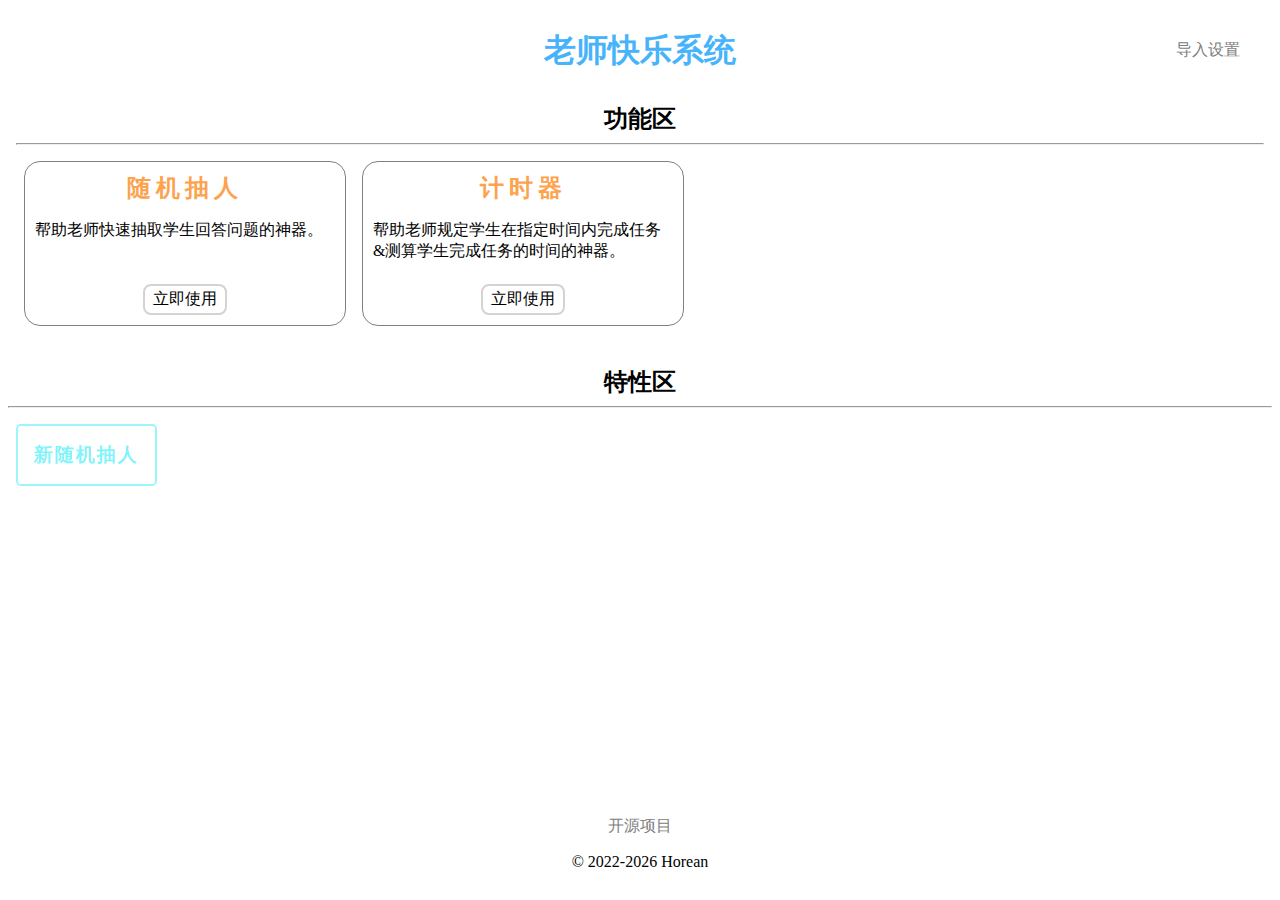
==== index.html @ 39faee44 "内部更新 Feature" ====
﻿<!DOCTYPE html>
<html lang="zh">
<head>
    <meta charset="UTF-8">
    <title>老师快乐系统</title>
    <style>
        * {
            user-select: none;
        }

        #head, #body, #foot {
            position: relative;
            text-align: center;
        }

        #title-container {
            display: inline-block;
        }

        #title {
            color: var(--theme-blue);
            cursor: pointer;
            transition: color 300ms ease-in-out;
        }

        #title:hover {
            color: skyblue;
        }

        #navbar {
            position: absolute;
            top: 2em;
            right: 2em;
        }

        #body {
            padding-bottom: 100px;
        }

        #usage-area {
            padding: 8px;
        }

        .area-title {
            margin: 0;
            font-size: 24px;
        }

        #foot {
            width: 100%;
            height: 100px;
            position: absolute;
            left: 0;
            bottom: 0;
        }
    </style>
    <link rel="stylesheet" href="./assets/css/init.css">
    <link rel="stylesheet" href="./assets/css/popup.css">
    <link rel="stylesheet" href="./assets/css/notice.css">
    <link rel="stylesheet" href="./assets/css/fn-item.css">
    <link rel="stylesheet" href="./assets/css/ft-item.css">
    <script src="./assets/js/init.js"></script>
    <script src="./assets/js/popup.js"></script>
    <script src="./assets/js/notice.js"></script>
    <script src="./assets/js/nav/import.js"></script>
    <script src="./assets/js/fn/rand-stu.js"></script>
    <script src="./assets/js/fn/count-down.js"></script>
</head>
<body>
<header id="head">
    <h1 id="title-container">
        <span id="title" title="老师快乐系统">老师快乐系统</span>
    </h1>
    <nav id="navbar">
        <a id="import-btn" class="general-link">导入设置</a>
    </nav>
</header>
<article id="body">
    <div id="usage-area">
        <section>
            <h1 class="area-title">功能区</h1>
        </section>
        <hr>
        <section>
            <ul id="fn-list">
                <li id="example-fn" class="fn-item" title="XD">
                    <h2 class="fn-item-title">Example Function</h2>
                    <p class="fn-item-desc">This is an example.<br>But, how do you find me?</p>
                    <button class="fn-item-btn general-btn">立即使用</button>
                    <div class="fn-item-info">What?! You see me!</div>
                </li>
            </ul>
        </section>
    </div>
    <div id="feature-area">
        <section>
            <h1 class="area-title">特性区</h1>
        </section>
        <hr>
        <section>
            <ul id="ft-list">
                <!-- neon effect -->
                <li id="example-ft" class="ft-item" title="XD">
                    <span></span>
                    <span></span>
                    <span></span>
                    <span></span>
                    <h3 class="ft-item-text">Example Feature</h3>
                </li>
            </ul>
        </section>
    </div>
    <div id="topic-desc">

    </div>
</article>
<div id="mask-popup">
    <div id="popup">
        <section id="popup-nav">
            <span id="popup-nav-close">×</span>
        </section>
        <section id="popup-body">
            <h1 id="popup-body-title"></h1>
            <div id="popup-body-info"></div>
        </section>
    </div>
</div>
<aside>
    <div id="notice-area"></div>
</aside>
<footer id="foot">
    <p><a class="general-link" href="https://github.com/Horean0574/tch-sys/" target="_blank">开源项目</a></p>
    <p id="copyright">&copy; 2022<span id="this-year"></span> Horean</p>
</footer>
<section id="loading-cover">
    <span style="--i: 1">L</span>
    <span style="--i: 2">o</span>
    <span style="--i: 3">a</span>
    <span style="--i: 4">d</span>
    <span style="--i: 5">i</span>
    <span style="--i: 6">n</span>
    <span style="--i: 7">g</span>
    <span style="--i: 8">.</span>
    <span style="--i: 9">.</span>
    <span style="--i: 10">.</span>
</section>
<script>
    addEventListener("load", function () {
        // refresh page if clicking the title
        let pageTitle = document.querySelector("#title");
        pageTitle.addEventListener("click", function () {
            location.reload();
        });

        // get the newest footer date
        let thisYear = document.querySelector("#this-year");
        let date = new Date();
        thisYear.innerHTML = "-" + date.getFullYear();

        // establish localStorage
        if (localStorage["settings"] === undefined) {
            localStorage["settings"] = JSON.stringify({});
        }

        // initialize navigation bar
        initNav();

        // initialize Functions Area
        let fnList = document.querySelector("#fn-list");
        let fnListReq = new XMLHttpRequest();
        fnListReq.open("get", "./assets/data/functions.json");
        fnListReq.send(null);
        fnListReq.addEventListener("load", function () {
            new Promise((resolve) => {
                initFnEle(fnList, fnListReq);
                resolve();
            }).then(() => {
                initFunctions();
            });
        });
        initPopup(); // popup
        initNotice(); // notice

        // initialize Features Area
        let ftList = document.querySelector("#ft-list");
        let ftListReq = new XMLHttpRequest();
        ftListReq.open("get", "./assets/data/features.json");
        ftListReq.send(null);
        ftListReq.addEventListener("load", function () {
            new Promise((resolve) => {
                initFtEle(ftList, ftListReq);
                resolve();
            }).then(() => {
                initFeatures();
            });
        });

        // end loading
        setTimeout(() => {
            let loadingCover = document.querySelector("#loading-cover");
            loadingCover.style.display = "none";
        }, 200);
    });
</script>
</body>
</html>
---- assets/css/init.css ----
:root {
    --theme-blue: #46b3fa;
    --theme-orange: orange;
    --fe-pre-clr: orange; /* focus-enabled */
    --fe-aft-clr: deepskyblue;
    --fd-pre-clr: darkgray; /* focus-disabled */
    --fd-aft-clr: #9c9c9c;
    --th-pre-clr: #fda34e; /* title-hover */
    --th-aft-clr: orange;
    --neon-clr: #03e9f4;
    --neon-clr-a: #03e9f466; /* color alpha */
}

@font-face {
    font-family: "JetBrains Mono";
    src: url("../fonts/JetBrainsMono-Regular.woff2");
}

@keyframes cardFlip {
    0% {
        filter: blur(0);
        opacity: 1;
    }
    50% {
        filter: blur(6px);
        opacity: 0.4;
    }
    100% {
        filter: blur(0);
        opacity: 1;
    }
}

@keyframes tipShake {
    0% {
        color: red;
        transform: translateX(-4px);
    }
    25% {
        transform: translateX(7px);
    }
    50% {
        transform: translateX(-6px);
    }
    75% {
        transform: translateX(6px);
    }
    100% {
        color: black;
        transform: none;
    }
}

@keyframes neon1 {
    0% {
        left: -100%;
    }
    50%, 100% {
        left: 100%;
    }
}

@keyframes neon2 {
    0% {
        top: -100%;
    }
    50%, 100% {
        top: 100%;
    }
}

@keyframes neon3 {
    0% {
        right: -100%;
    }
    50%, 100% {
        right: 100%;
    }
}

@keyframes neon4 {
    0% {
        bottom: -100%;
    }
    50%, 100% {
        bottom: 100%;
    }
}

@keyframes textJump {
    0%, 40%, 100% {
        transform: translateY(0);
    }
    20% {
        transform: translateY(-30px);
    }
}

* {
    box-sizing: border-box;
}

html {
    min-height: 100vh;
    position: relative;
}

body {
    height: auto;
    min-height: 100%;
}

button, label {
    cursor: pointer;
}

.general-link {
    text-decoration: none;
    color: gray;
    cursor: pointer;
    transition: color 150ms ease-in-out;
}

.general-link:hover {
    color: var(--fe-pre-clr);
}

.general-link:active {
    color: var(--fe-aft-clr);
}

/*.general-link:disabled:hover {*/
/*    color: var(--fd-pre-clr);*/
/*}*/

/*.general-link:disabled:active {*/
/*    color: var(--fd-aft-clr);*/
/*}*/

.general-btn {
    padding: 3px 8px;
    background-color: white;
    border-color: lightgray;
    border-style: solid;
    border-radius: 8px;
    outline: none;
    cursor: pointer;
    transition: border-color 150ms ease-in-out;
}

.general-btn:enabled:hover {
    border-color: var(--fe-pre-clr);
}

.general-btn:enabled:active {
    border-color: var(--fe-aft-clr);
}

.general-btn:disabled:hover {
    border-color: var(--fd-pre-clr);
}

.general-btn:disabled:active {
    border-color: var(--fd-aft-clr);
}

#loading-cover {
    width: 100vw;
    height: 100vh;
    position: fixed;
    top: 0;
    left: 0;
    z-index: 999;
    background: ghostwhite;
    text-align: center;
}

#loading-cover span {
    margin: 0;
    display: inline-block;
    line-height: 100vh;
    font-size: 8vmin;
    animation: textJump 2s ease-in-out infinite;
    animation-delay: calc(80ms * var(--i));
}
---- assets/css/popup.css ----
#mask-popup {
    position: fixed;
    left: 0;
    top: 0;
    width: 100vw;
    height: 100vh;
    background-color: rgba(0, 0, 0, 0.7);
    visibility: hidden;
    filter: blur(32px);
    opacity: 0;
    transition: filter 250ms ease-in-out, opacity 450ms ease-in-out;
    z-index: 99;
}

#popup {
    position: fixed;
    left: calc((100vw - 868px) / 2);
    top: calc((100vh - 568px) / 2);
    width: 868px; /* 850px + 8px * 2 + 1px * 2 */
    height: 568px; /* 550px + 8px * 2 + 1px * 2 */
    background-color: whitesmoke;
    border: solid 1px gray;
    border-radius: 1em;
    padding: 8px;
    box-shadow: 0 0 5px darkgray;
    z-index: 100;
}

#popup-nav {
    position: absolute;
}

#popup-nav-close {
    position: relative;
    bottom: 6px;
    left: 824px;
    font-size: 32px;
    line-height: 32px;
    border-radius: 50%;
    display: inline-block;
    cursor: pointer;
    transition: color 100ms ease-in-out;
}

#popup-nav-close:hover {
    color: red;
}

#popup-body-title {
    color: forestgreen;
    font-size: 32px;
    text-align: center;
}

#popup-body-info {
    height: 430px;
    padding: 12px;
    font-size: 24px;
    line-height: 24px;
}
---- assets/css/notice.css ----
:root {
    --success-color: #068043;
    --danger-color: #FE4365;
}

@keyframes notice-flip {
    0% {
        transform: translateX(150%);
    }
    5% {
        transform: translateX(0);
    }
    95% {
        transform: translateX(0);
    }
    100% {
        transform: translateX(150%);
    }
}

@keyframes notice-hide {
    0% {
        transform: translateX(0);
    }
    100% {
        transform: translateX(150%);
    }
}

.notice {
    position: fixed;
    right: 1em;
    bottom: 1em;
    width: auto;
    height: 2.2em;
    display: inline-block;
    border-style: solid;
    border-width: 1px;
    border-radius: 0.5em;
    border-color: #FFFFFF99;
    padding: 0.4em 0.8em;
    box-shadow: 1px 1px 3px darkgray;
    color: white;
    z-index: 150;
    animation: notice-flip 8s ease-in-out forwards;
}

.notice-success {
    background-color: var(--success-color);
}

.notice-danger {
    background-color: var(--danger-color);
}
---- assets/css/fn-item.css ----
#fn-list {
    padding: 0;
    list-style: none;
    text-align: left;
}

.fn-item {
    width: 322px; /* 300px + 10px * 2 + 1px * 2 */
    margin: 0 8px 16px;
    padding: 10px;
    border: solid gray 1px;
    border-radius: 1em;
    display: inline-block;
    text-align: center;
    transition: box-shadow 200ms ease-in-out, transform 200ms ease-in-out;
}

.fn-item:hover {
    transform: translateY(-3px);
    box-shadow: 2px 2px 2px lightgray;
}

.fn-item-title {
    margin: 0;
    color: var(--th-pre-clr);
    letter-spacing: 5px;
    transition: color 300ms ease-in-out;
}

.fn-item:hover .fn-item-title {
    color: var(--th-aft-clr);
}

.fn-item-desc {
    height: 3em;
    text-align: left;
}

.fn-item-btn {
    font-size: 1em;
}

.fn-item-info {
    display: none;
}

#example-fn {
    display: none;
}
---- assets/css/ft-item.css ----
#ft-list {
    padding: 0;
    list-style: none;
    text-align: left;
}

.ft-item {
    position: relative;
    margin: 0 8px 16px;
    padding: 1em;
    border: solid var(--neon-clr-a) 2px;
    border-radius: 0.3em;
    display: inline-block;
    overflow: hidden;
    text-align: center;
    cursor: pointer;
    transition-property: border-color, box-shadow, transform;
    transition-duration: 300ms, 200ms, 200ms;
    transition-timing-function: ease-in, ease-in-out, ease-in-out;
}

.ft-item:nth-child(3n+1) {
    filter: hue-rotate(110deg);
}

.ft-item:nth-child(3n+2) {
    filter: hue-rotate(0);
}

.ft-item:nth-child(3n+3) {
    filter: hue-rotate(270deg);
}

.ft-item:hover {
    border-color: transparent;
    transform: translateY(-3px);
    box-shadow: 0 0 5px var(--neon-clr);
}

.ft-item-text {
    margin: 0;
    color: var(--neon-clr);
    opacity: 0.5;
    letter-spacing: 2px;
    transition: color 300ms ease-in-out;
}

.ft-item:hover .ft-item-text {
    color: var(--th-aft-clr);
}

.ft-item span {
    position: absolute;
    display: block;
}

.ft-item span:nth-child(1) {
    top: 0;
    left: -100%;
    width: 100%;
    height: 2px;
    background: linear-gradient(90deg, transparent, var(--neon-clr));
}

.ft-item:hover span:nth-child(1) {
    animation: neon1 1s linear infinite;
}

.ft-item span:nth-child(2) {
    top: -100%;
    right: 0;
    width: 2px;
    height: 100%;
    background: linear-gradient(180deg, transparent, var(--neon-clr));
}

.ft-item:hover span:nth-child(2) {
    animation: neon2 1s linear infinite;
    animation-delay: 0.25s;
}

.ft-item span:nth-child(3) {
    bottom: 0;
    right: -100%;
    width: 100%;
    height: 2px;
    background: linear-gradient(270deg, transparent, var(--neon-clr));
}

.ft-item:hover span:nth-child(3) {
    animation: neon3 1s linear infinite;
    animation-delay: 0.5s;
}

.ft-item span:nth-child(4) {
    bottom: -100%;
    left: 0;
    width: 2px;
    height: 100%;
    background: linear-gradient(360deg, transparent, var(--neon-clr));
}

.ft-item:hover span:nth-child(4) {
    animation: neon4 1s linear infinite;
    animation-delay: 0.75s;
}

#example-ft {
    display: none;
}
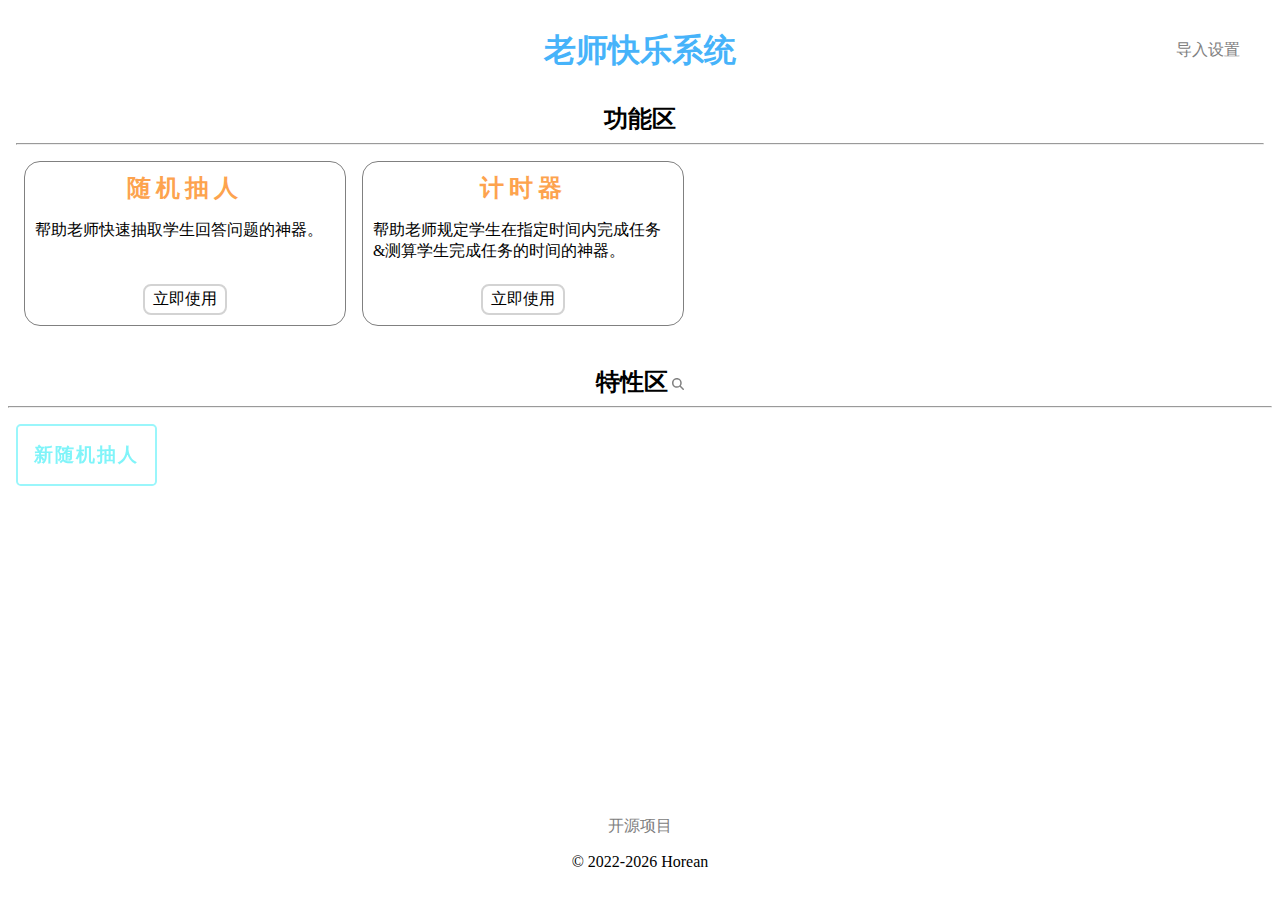
==== commit 06ca2b2a: "更新 Feature Area 框架基本实现" ====
--- a/index.html
+++ b/index.html
@@ -27,7 +27,7 @@
             color: skyblue;
         }
 
-        #navbar {
+        #navbar-r {
             position: absolute;
             top: 2em;
             right: 2em;
@@ -43,7 +43,12 @@
 
         .area-title {
             margin: 0;
+            display: inline-block;
             font-size: 24px;
+        }
+
+        #ft-link-icon {
+            width: 12px;
         }
 
         #foot {
@@ -71,7 +76,7 @@
     <h1 id="title-container">
         <span id="title" title="老师快乐系统">老师快乐系统</span>
     </h1>
-    <nav id="navbar">
+    <nav id="navbar-r">
         <a id="import-btn" class="general-link">导入设置</a>
     </nav>
 </header>
@@ -95,6 +100,12 @@
     <div id="feature-area">
         <section>
             <h1 class="area-title">特性区</h1>
+            <a class="general-svg-link">
+                <svg id="ft-link-icon" xmlns="http://www.w3.org/2000/svg" viewBox="0 0 512 512">
+                    <!--!Font Awesome Free 6.5.2 by @fontawesome - https://fontawesome.com License - https://fontawesome.com/license/free Copyright 2024 Fonticons, Inc.-->
+                    <path d="M416 208c0 45.9-14.9 88.3-40 122.7L502.6 457.4c12.5 12.5 12.5 32.8 0 45.3s-32.8 12.5-45.3 0L330.7 376c-34.4 25.2-76.8 40-122.7 40C93.1 416 0 322.9 0 208S93.1 0 208 0S416 93.1 416 208zM208 352a144 144 0 1 0 0-288 144 144 0 1 0 0 288z"/>
+                </svg>
+            </a>
         </section>
         <hr>
         <section>
@@ -117,7 +128,7 @@
 <div id="mask-popup">
     <div id="popup">
         <section id="popup-nav">
-            <span id="popup-nav-close">×</span>
+            <span id="popup-nav-close">&times;</span>
         </section>
         <section id="popup-body">
             <h1 id="popup-body-title"></h1>
@@ -163,7 +174,7 @@
         }
 
         // initialize navigation bar
-        initNav();
+        initHomeNav();
 
         // initialize Functions Area
         let fnList = document.querySelector("#fn-list");
@@ -182,13 +193,17 @@
         initNotice(); // notice
 
         // initialize Features Area
+        let ftLinkIcon = document.querySelector("#ft-link-icon");
+        ftLinkIcon.addEventListener("click", function () {
+            location = createUrlObj("/feature");
+        });
         let ftList = document.querySelector("#ft-list");
         let ftListReq = new XMLHttpRequest();
         ftListReq.open("get", "./assets/data/features.json");
         ftListReq.send(null);
         ftListReq.addEventListener("load", function () {
             new Promise((resolve) => {
-                initFtEle(ftList, ftListReq);
+                initFtEle(ftList, ftListReq, false);
                 resolve();
             }).then(() => {
                 initFeatures();
--- a/assets/css/init.css
+++ b/assets/css/init.css
@@ -13,7 +13,12 @@
 
 @font-face {
     font-family: "JetBrains Mono";
-    src: url("../fonts/JetBrainsMono-Regular.woff2");
+    src: url(../fonts/JetBrainsMono-Regular.woff2);
+}
+
+@font-face {
+    font-family: "Sounso Quality";
+    src: url(../fonts/SounsoQuality.ttf);
 }
 
 @keyframes cardFlip {
@@ -127,6 +132,21 @@
 
 .general-link:active {
     color: var(--fe-aft-clr);
+}
+
+.general-svg-link {
+    text-decoration: none;
+    fill: gray;
+    cursor: pointer;
+    transition: fill 150ms ease-in-out;
+}
+
+.general-svg-link:hover {
+    fill: var(--fe-pre-clr);
+}
+
+.general-svg-link:active {
+    fill: var(--fe-aft-clr);
 }
 
 /*.general-link:disabled:hover {*/
@@ -179,6 +199,7 @@
     margin: 0;
     display: inline-block;
     line-height: 100vh;
+    font-family: "Sounso Quality", system-ui;
     font-size: 8vmin;
     animation: textJump 2s ease-in-out infinite;
     animation-delay: calc(80ms * var(--i));
--- a/assets/css/ft-item.css
+++ b/assets/css/ft-item.css
@@ -17,6 +17,11 @@
     transition-property: border-color, box-shadow, transform;
     transition-duration: 300ms, 200ms, 200ms;
     transition-timing-function: ease-in, ease-in-out, ease-in-out;
+}
+
+.ft-item-large {
+    width: 250px;
+    height: 200px;
 }
 
 .ft-item:nth-child(3n+1) {
@@ -47,6 +52,17 @@
 
 .ft-item:hover .ft-item-text {
     color: var(--th-aft-clr);
+}
+
+.ft-item-desc {
+    color: darkgray;
+    text-align: left;
+    text-indent: 2em;
+    transition: color 300ms ease-in-out;
+}
+
+.ft-item:hover .ft-item-desc {
+    color: gray;
 }
 
 .ft-item span {
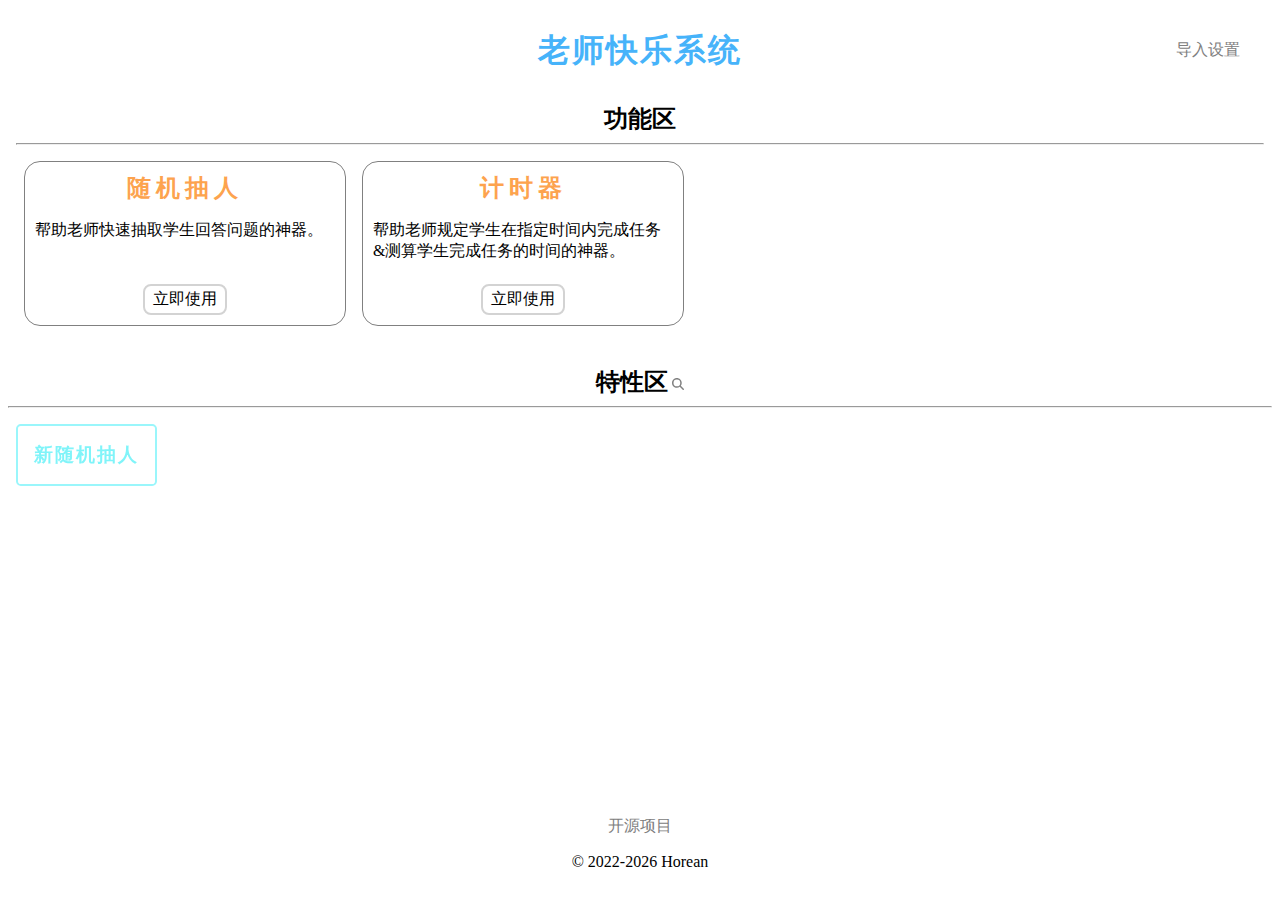
==== commit 14d4ee82: "更新 新随机抽人 基本框架" ====
--- a/index.html
+++ b/index.html
@@ -19,6 +19,7 @@
 
         #title {
             color: var(--theme-blue);
+            letter-spacing: 2px;
             cursor: pointer;
             transition: color 300ms ease-in-out;
         }
@@ -156,65 +157,68 @@
     <span style="--i: 10">.</span>
 </section>
 <script>
+    // refresh page if clicking the title
+    let pageTitle = document.querySelector("#title");
+    pageTitle.addEventListener("click", function () {
+        location.reload();
+    });
+
+    // get the newest footer date
+    let thisYear = document.querySelector("#this-year");
+    let date = new Date();
+    thisYear.innerHTML = "-" + date.getFullYear();
+
+    // establish localStorage
+    if (localStorage["settings"] === undefined) {
+        localStorage["settings"] = JSON.stringify({});
+    }
+
+    // initialize navigation bar
+    initHomeNav();
+
+    // initialize Functions Area
+    let fnList = document.querySelector("#fn-list");
+    let fnListReq = new XMLHttpRequest();
+    fnListReq.open("get", "./assets/data/functions.json");
+    fnListReq.send(null);
+    fnListReq.addEventListener("load", function () {
+        new Promise((resolve) => {
+            initFnEle(fnList, fnListReq);
+            resolve();
+        }).then(() => {
+            initFunctions();
+        });
+    });
+    initPopup(); // popup
+    initNotice(); // notice
+
+    // initialize Features Area
+    let ftLinkIcon = document.querySelector("#ft-link-icon");
+    ftLinkIcon.addEventListener("click", function () {
+        location = createUrlObj("/feature");
+    });
+    let ftList = document.querySelector("#ft-list");
+    let ftListReq = new XMLHttpRequest();
+    ftListReq.open("get", "./assets/data/features.json");
+    ftListReq.send(null);
+    ftListReq.addEventListener("load", function () {
+        new Promise((resolve) => {
+            initFtEle(ftList, ftListReq, false);
+            // change size value into real numbers for transitions
+            for (let item of ftItems) {
+                item.style.width = item.offsetWidth + "px";
+                item.style.height = item.offsetHeight + "px";
+            }
+            resolve();
+        }).then(() => {
+            initFeatures();
+        });
+    });
+
+    // end loading
     addEventListener("load", function () {
-        // refresh page if clicking the title
-        let pageTitle = document.querySelector("#title");
-        pageTitle.addEventListener("click", function () {
-            location.reload();
-        });
-
-        // get the newest footer date
-        let thisYear = document.querySelector("#this-year");
-        let date = new Date();
-        thisYear.innerHTML = "-" + date.getFullYear();
-
-        // establish localStorage
-        if (localStorage["settings"] === undefined) {
-            localStorage["settings"] = JSON.stringify({});
-        }
-
-        // initialize navigation bar
-        initHomeNav();
-
-        // initialize Functions Area
-        let fnList = document.querySelector("#fn-list");
-        let fnListReq = new XMLHttpRequest();
-        fnListReq.open("get", "./assets/data/functions.json");
-        fnListReq.send(null);
-        fnListReq.addEventListener("load", function () {
-            new Promise((resolve) => {
-                initFnEle(fnList, fnListReq);
-                resolve();
-            }).then(() => {
-                initFunctions();
-            });
-        });
-        initPopup(); // popup
-        initNotice(); // notice
-
-        // initialize Features Area
-        let ftLinkIcon = document.querySelector("#ft-link-icon");
-        ftLinkIcon.addEventListener("click", function () {
-            location = createUrlObj("/feature");
-        });
-        let ftList = document.querySelector("#ft-list");
-        let ftListReq = new XMLHttpRequest();
-        ftListReq.open("get", "./assets/data/features.json");
-        ftListReq.send(null);
-        ftListReq.addEventListener("load", function () {
-            new Promise((resolve) => {
-                initFtEle(ftList, ftListReq, false);
-                resolve();
-            }).then(() => {
-                initFeatures();
-            });
-        });
-
-        // end loading
-        setTimeout(() => {
-            let loadingCover = document.querySelector("#loading-cover");
-            loadingCover.style.display = "none";
-        }, 200);
+        let loadingCover = document.querySelector("#loading-cover");
+        loadingCover.style.display = "none";
     });
 </script>
 </body>
--- a/assets/css/init.css
+++ b/assets/css/init.css
@@ -106,13 +106,14 @@
 }
 
 html {
+    position: relative;
     min-height: 100vh;
-    position: relative;
 }
 
 body {
-    height: auto;
-    min-height: 100%;
+    min-height: 100vh;
+    margin: 0;
+    padding: 8px;
 }
 
 button, label {
@@ -136,16 +137,19 @@
 
 .general-svg-link {
     text-decoration: none;
+}
+
+.general-svg-link svg {
     fill: gray;
     cursor: pointer;
     transition: fill 150ms ease-in-out;
 }
 
-.general-svg-link:hover {
+.general-svg-link svg:hover {
     fill: var(--fe-pre-clr);
 }
 
-.general-svg-link:active {
+.general-svg-link svg:active {
     fill: var(--fe-aft-clr);
 }
 
@@ -182,6 +186,40 @@
 
 .general-btn:disabled:active {
     border-color: var(--fd-aft-clr);
+}
+
+.shadow-btn {
+    width: 165px;
+    padding: 0.6em 3em;
+    background-color: whitesmoke;
+    border: transparent solid 2px;
+    border-radius: 0.4em;
+    outline: none;
+    font-size: 16px;
+    cursor: pointer;
+    transition-property: background-color, box-shadow, opacity, transform, width, padding, color;
+    transition-duration: 300ms, 300ms, 250ms, 300ms, 300ms, 300ms, 150ms;
+    transition-timing-function: ease-in, ease-out, ease-in-out, ease-out, ease-out, ease-out, ease-out;
+}
+
+.shadow-btn:enabled:hover {
+    background-color: floralwhite;
+    box-shadow: 1px 0 4px #333;
+    opacity: 0.8;
+    transform: translateY(-2px);
+}
+
+.shadow-btn:enabled:active {
+    opacity: 0.6;
+    color: dimgray;
+}
+
+.shadow-btn.active:enabled {
+    width: 70%;
+    padding: 0.6em 1.5em;
+    transform: translateX(15%);
+    background-color: antiquewhite;
+    color: var(--theme-blue);
 }
 
 #loading-cover {
--- a/assets/css/popup.css
+++ b/assets/css/popup.css
@@ -50,6 +50,7 @@
     color: forestgreen;
     font-size: 32px;
     text-align: center;
+    letter-spacing: 5px;
 }
 
 #popup-body-info {
--- a/assets/css/ft-item.css
+++ b/assets/css/ft-item.css
@@ -14,12 +14,12 @@
     overflow: hidden;
     text-align: center;
     cursor: pointer;
-    transition-property: border-color, box-shadow, transform;
-    transition-duration: 300ms, 200ms, 200ms;
-    transition-timing-function: ease-in, ease-in-out, ease-in-out;
+    transition-property: width, height, border-color, box-shadow, transform;
+    transition-duration: 500ms, 500ms, 300ms, 200ms, 200ms;
+    transition-timing-function: ease-out, ease-out, ease-in, ease-in-out, ease-in-out;
 }
 
-.ft-item-large {
+.ft-item.ft-item-large {
     width: 250px;
     height: 200px;
 }
@@ -55,10 +55,13 @@
 }
 
 .ft-item-desc {
+    display: none;
     color: darkgray;
     text-align: left;
     text-indent: 2em;
-    transition: color 300ms ease-in-out;
+    transition-property: color, opacity;
+    transition-duration: 300ms, 300ms;
+    transition-timing-function: ease-in-out, ease-in-out;
 }
 
 .ft-item:hover .ft-item-desc {
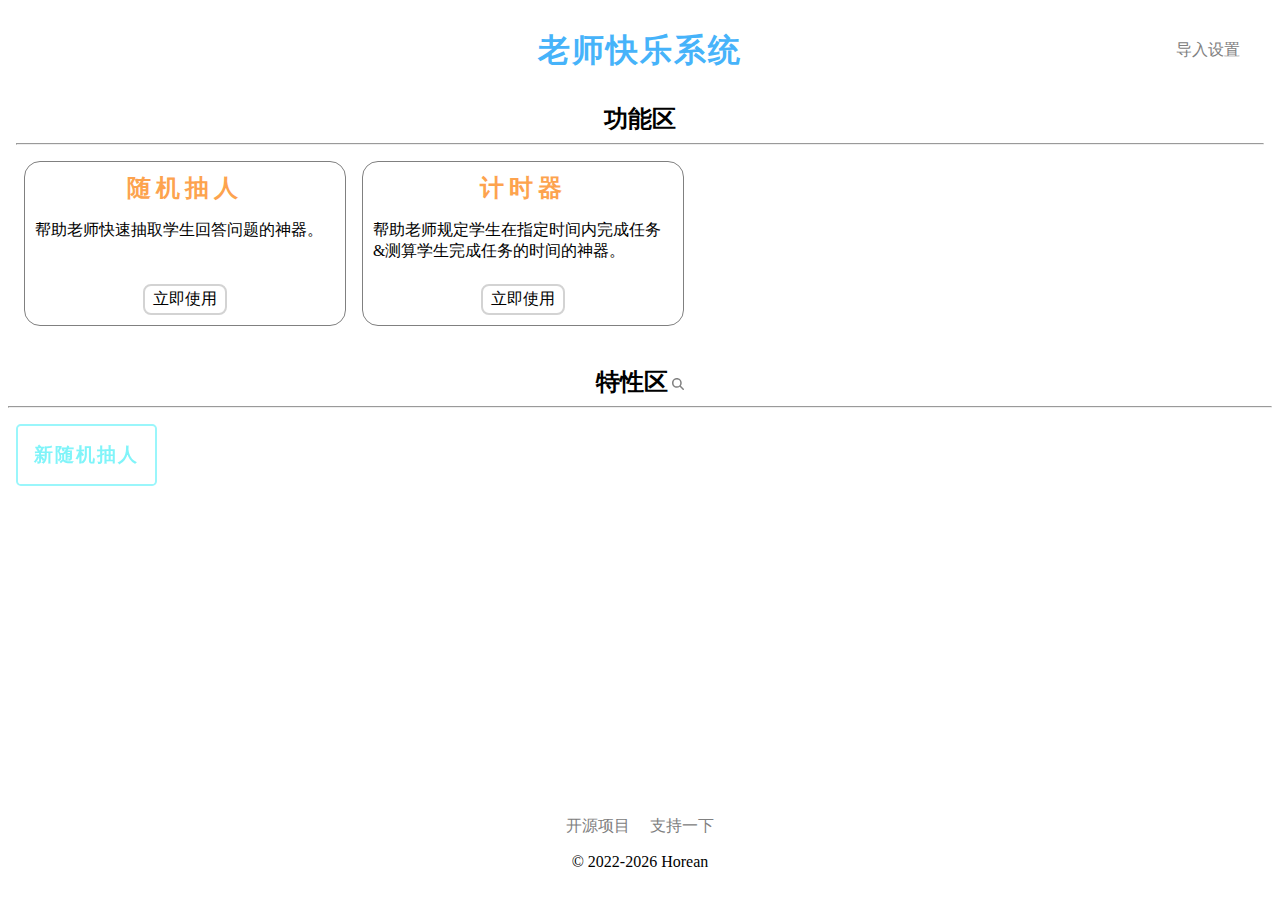
==== commit c325a509: "添加了【支持一下】超链接，感谢大家的支持！" ====
--- a/index.html
+++ b/index.html
@@ -58,6 +58,17 @@
             position: absolute;
             left: 0;
             bottom: 0;
+        }
+
+        #footer-menu {
+            list-style: none;
+            padding: 0;
+            display: flex;
+            justify-content: center;
+        }
+
+        #footer-menu li {
+            margin: 0 0.6em;
         }
     </style>
     <link rel="stylesheet" href="./assets/css/init.css">
@@ -141,7 +152,14 @@
     <div id="notice-area"></div>
 </aside>
 <footer id="foot">
-    <p><a class="general-link" href="https://github.com/Horean0574/tch-sys/" target="_blank">开源项目</a></p>
+    <menu id="footer-menu">
+        <li>
+            <a class="general-link" href="https://github.com/Horean0574/tch-sys/" target="_blank">开源项目</a>
+        </li>
+        <li>
+            <a class="general-link" href="https://afdian.net/a/Horean0574" target="_blank">支持一下</a>
+        </li>
+    </menu>
     <p id="copyright">&copy; 2022<span id="this-year"></span> Horean</p>
 </footer>
 <section id="loading-cover">
--- a/assets/css/init.css
+++ b/assets/css/init.css
@@ -189,7 +189,6 @@
 }
 
 .shadow-btn {
-    width: 165px;
     padding: 0.6em 3em;
     background-color: whitesmoke;
     border: transparent solid 2px;
@@ -197,16 +196,15 @@
     outline: none;
     font-size: 16px;
     cursor: pointer;
-    transition-property: background-color, box-shadow, opacity, transform, width, padding, color;
-    transition-duration: 300ms, 300ms, 250ms, 300ms, 300ms, 300ms, 150ms;
-    transition-timing-function: ease-in, ease-out, ease-in-out, ease-out, ease-out, ease-out, ease-out;
+    transition-property: background-color, box-shadow, opacity, padding, color;
+    transition-duration: 300ms, 300ms, 250ms, 300ms, 150ms;
+    transition-timing-function: ease-in, ease-out, ease-in-out, ease-out, ease-out;
 }
 
 .shadow-btn:enabled:hover {
-    background-color: floralwhite;
-    box-shadow: 1px 0 4px #333;
+    background-color: #fffaf066;
+    box-shadow: 1px 1px 2px #3333;
     opacity: 0.8;
-    transform: translateY(-2px);
 }
 
 .shadow-btn:enabled:active {
@@ -215,9 +213,7 @@
 }
 
 .shadow-btn.active:enabled {
-    width: 70%;
     padding: 0.6em 1.5em;
-    transform: translateX(15%);
     background-color: antiquewhite;
     color: var(--theme-blue);
 }
